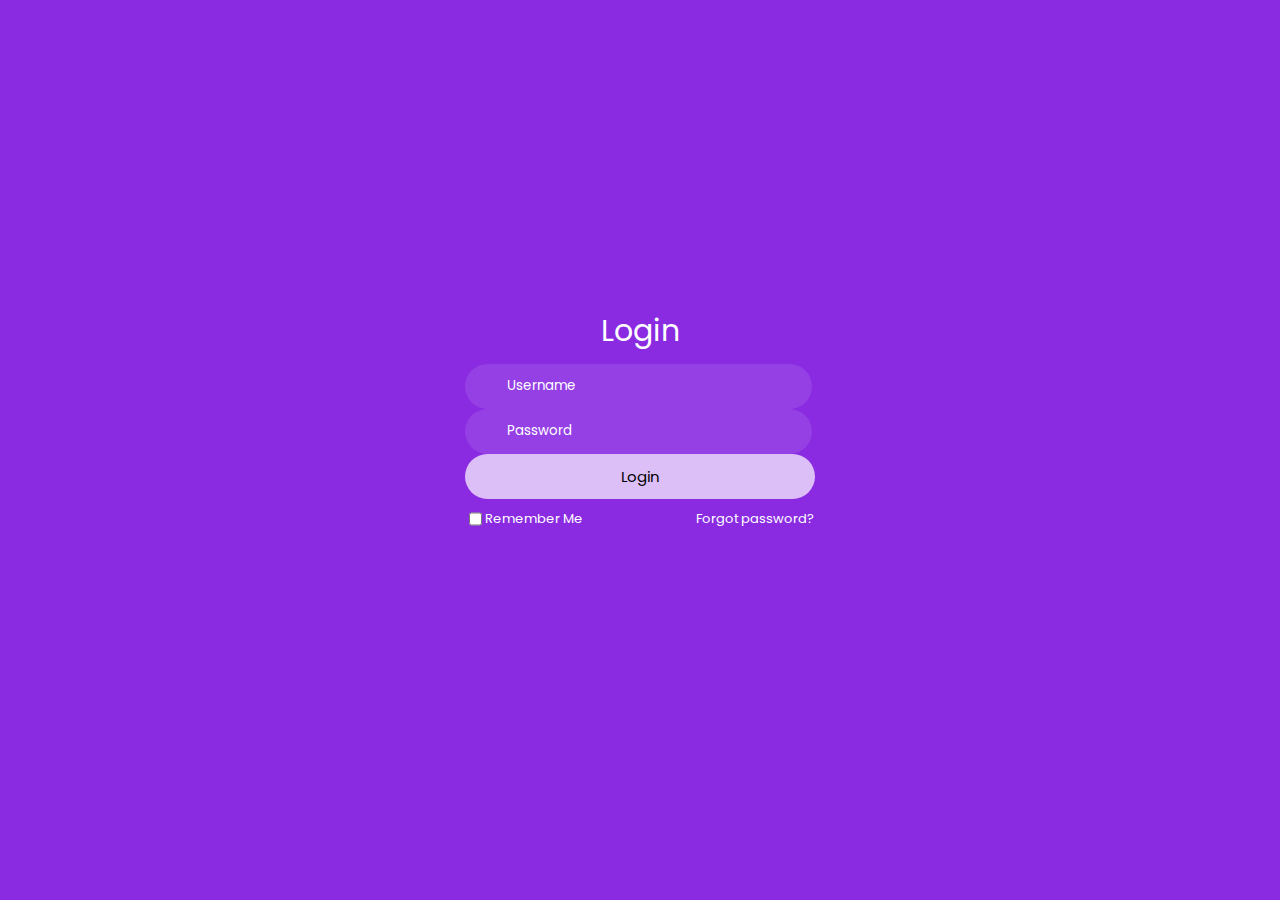
==== login.html @ aa1741dc "Add files via upload" ====
<!DOCTYPE html>
<html lang="en">

<head>
    <meta charset="UTF-8">
    <meta http-equiv="X-UA-Compatible" content="IE=edge">
    <meta name="viewport" content="width=device-width, initial-scale=1.0">
    <link rel="stylesheet" href="style.css">
    <link rel="stylesheet" href="boxicons/css/boxicons.css">
    <title>Login</title>
</head>

<body>
    <div class="box">
        <div class="container">
            <div class="top-header">

                <header>Login</header>
            </div>

            <div class="input-field">
                <input type="text" class="input" placeholder="Username" required>
                <i class="bx bx-user"></i>
            </div>
            <div class="input-field">
                <input type="password" class="input" placeholder="Password" required>
                <i class="bx bx-lock-alt"></i>
            </div>
            <div class="input-field">
                <input type="submit" class="submit" value="Login">
            </div>

            <div class="bottom">
                <div class="left">
                    <input type="checkbox" id="check">
                    <label for="check"> Remember Me</label>
                </div>
                <div class="right">
                    <label><a href="#">Forgot password?</a></label>
                </div>
            </div>
        </div>
    </div>
</body>

</html>
---- style.css ----
/* POPPINS FONT */
@import url('https://fonts.googleapis.com/css2?family=Poppins:wght@400;500;600;700&display=swap');

* {
    font-family: 'Poppins', sans serif;
}

body {
    background-color: blueviolet;
    background-size: cover;
    background-repeat: no-repeat;
    background-position: center;
    background-attachment: fixed;
}

.box {
    display: flex;
    justify-content: center;
    align-items: center;
    min-height: 90vh;
}

.container {
    width: 350px;
    display: flex;
    flex-direction: column;
    padding: 0 15px 0 15px;
}

span {
    color: #fff;
    font-size: small;
    display: flex;
    justify-content: center;
    padding: 10px 0 10px 0;
}

header {
    color: #fff;
    font-size: 30px;
    display: flex;
    justify-content: center;
    padding: 10px 0 10px 0;
}

.input-field {
    display: flex;
    flex-direction: column;
}

.input-field .input {
    height: 45px;
    width: 87%;
    border: none;
    outline: none;
    border-radius: 30px;
    color: #fff;
    padding: 0 0 0 42px;
    background: rgba(255, 255, 255, 0.1);
}

i {
    position: relative;
    top: -31px;
    left: 17px;
    color: #fff;
}

::-webkit-input-placeholder {
    color: #fff;
}

.submit {
    border: none;
    border-radius: 30px;
    font-size: 15px;
    height: 45px;
    outline: none;
    width: 100%;
    background: rgba(255, 255, 255, 0.7);
    cursor: pointer;
    transition: .3s;
}

.submit:hover {
    box-shadow: 1px 5px 7px 1px rgba(0, 0, 0, 0.2);
}

.bottom {
    display: flex;
    flex-direction: row;
    justify-content: space-between;
    font-size: small;
    color: #fff;
    margin-top: 10px;
}

.left {
    display: flex;
}

label a {
    color: #fff;
    text-decoration: none;
}
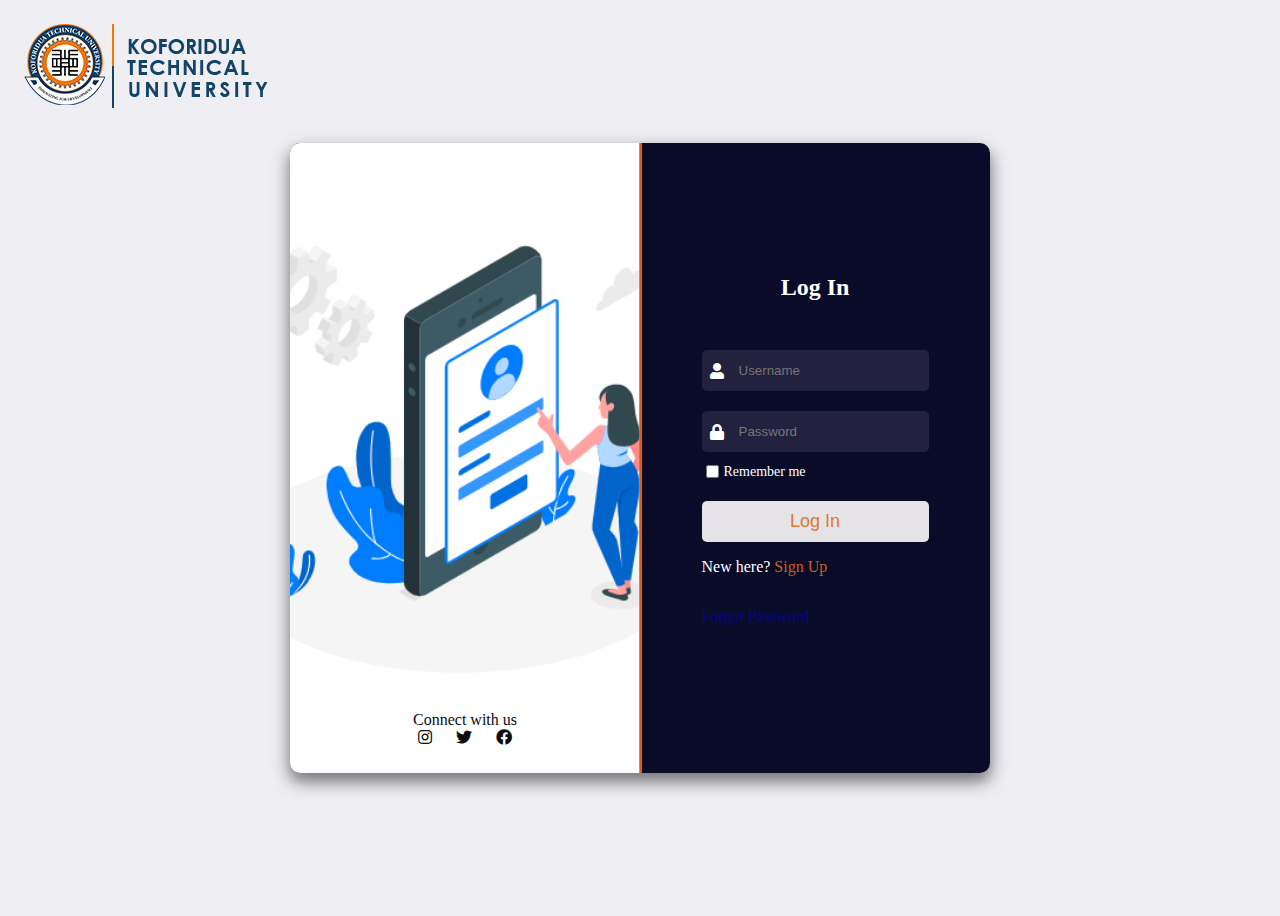
==== commit 118edf9e: "changes" ====
--- a/login.html
+++ b/login.html
@@ -1,46 +1,61 @@
-<!DOCTYPE html>
-<html lang="en">
-
-<head>
-    <meta charset="UTF-8">
-    <meta http-equiv="X-UA-Compatible" content="IE=edge">
-    <meta name="viewport" content="width=device-width, initial-scale=1.0">
-    <link rel="stylesheet" href="style.css">
-    <link rel="stylesheet" href="boxicons/css/boxicons.css">
-    <title>Login</title>
-</head>
-
-<body>
-    <div class="box">
-        <div class="container">
-            <div class="top-header">
-
-                <header>Login</header>
-            </div>
-
-            <div class="input-field">
-                <input type="text" class="input" placeholder="Username" required>
-                <i class="bx bx-user"></i>
-            </div>
-            <div class="input-field">
-                <input type="password" class="input" placeholder="Password" required>
-                <i class="bx bx-lock-alt"></i>
-            </div>
-            <div class="input-field">
-                <input type="submit" class="submit" value="Login">
-            </div>
-
-            <div class="bottom">
-                <div class="left">
-                    <input type="checkbox" id="check">
-                    <label for="check"> Remember Me</label>
-                </div>
-                <div class="right">
-                    <label><a href="#">Forgot password?</a></label>
-                </div>
-            </div>
-        </div>
-    </div>
-</body>
-
-</html>+<!DOCTYPE html>
+<html lang="en">
+<head>
+    <meta charset="UTF-8">
+    <meta name="viewport" content="width=device-width, initial-scale=1.0">
+    <title>Login Page</title>
+    <link rel="stylesheet" href="https://cdnjs.cloudflare.com/ajax/libs/font-awesome/5.15.3/css/all.min.css">
+      <link rel="stylesheet" type="text/css" href="login.css">
+</head>
+<body>
+    <div class="logo">
+        <a href="landing_page.html">
+            <img src="Img/ktu_logo1.png" alt="Logo">
+        </a>
+    </div>
+    <div class="card">
+        <div class="half left-half" style="position: relative;">
+            <img src="Img/halfcard.png" alt="Image">
+            <p style="position: absolute; bottom: 0; left: 0; right: 0;  color:rgb(12, 12, 12);; text-align: center; padding: 10px 0;">
+                Connect with us
+                <br>
+                <a href="#" style="color: rgb(12, 12, 12);; text-decoration: none; margin: 0 10px;">
+                    <i class="fab fa-instagram"></i>
+                </a>
+                <a href="#" style="color: rgb(12, 12, 12); text-decoration: none; margin: 0 10px;">
+                    <i class="fab fa-twitter"></i>
+                </a>
+                <a href="#" style="color: rgb(12, 12, 12);; text-decoration: none; margin: 0 10px;">
+                    <i class="fab fa-facebook"></i>
+                </a>
+            </p>
+        </div>
+        
+        <div class="half right-half">
+            <div class="login-container">
+                <h2 class="login-header" style="text-align: center;">Log In</h2>
+
+                <form class="login-form">
+                    <div class="input-container">
+                        <i class="fas fa-user"></i>
+                        <input type="text" placeholder="Username">
+                    </div>
+                    <div class="input-container">
+                        <i class="fas fa-lock"></i>
+                        <input type="password" placeholder="Password">
+                    </div>
+                    <div style="display: flex; align-items: center;">
+                        <input type="checkbox" style="margin-right: 5px;"> <span style="font-size: 14px;">Remember me</span>
+                    </div>
+                    
+                    <button type="submit">Log In</button>
+                    <p><span>New here? <a href="signup.html" class="signup-link">Sign Up</a></span></p>
+                    <p><span><a href="#" class="forgot-password-link">Forgot Password</a></span></p>
+                </form>
+            </div>
+        </div>
+        <div class="bordered-section"></div>
+    </div>
+    
+</body>
+</html>
--- a/login.css
+++ b/login.css
@@ -0,0 +1,122 @@
+body {
+    background-color: rgb(238, 238, 243);
+    display: flex;
+    justify-content: center;
+    align-items: center;
+    height: 100vh;
+    margin: 30;
+}
+.logo {
+position: absolute;
+top: 20px;
+left: 20px;
+}
+
+.card {
+width: 80%;
+max-width: 700px;
+height: 70vh;
+border-radius: 10px;
+box-shadow: 0px 8px 12px rgba(0, 0, 0, 0.2), 0px 8px 20px rgba(0, 0, 0, 0.4);
+display: flex;
+overflow: hidden;
+}
+
+
+.half {
+    flex: 1; 
+    display: flex;
+    justify-content: center;
+    align-items: center;
+    transition: background-color 0.3s ease;
+    position: relative;
+}
+
+.left-half {
+    background-color: rgb(30, 30, 32); 
+    color: white;
+    position: relative;
+    overflow: hidden;
+}
+
+.left-half img {
+    position: absolute;
+    width: 100%;
+    height: 100%;
+    object-fit: cover;
+}
+
+.right-half {
+    background-color: rgb(10, 10, 41); 
+    color: white;
+    position: relative;
+    overflow: hidden;
+}
+
+.bordered-section {
+position: absolute;
+top: 20;
+left: 50%;
+width: 3px;
+height: 70%; 
+background-color: rgba(228, 105, 23, 0.905);
+transform: translateX(-30%);
+}
+
+.login-form {
+    padding: 20px;
+    display: flex;
+    flex-direction: column;
+}
+
+.login-form .input-container {
+    margin: 10px 0;
+    display: flex;
+    align-items: center;
+    background-color: rgba(255, 255, 255, 0.1);
+    border-radius: 5px;
+    padding: 8px;
+}
+
+.login-form .input-container i {
+    margin-right: 10px;
+    color: white;
+}
+
+.login-form input[type="text"],
+.login-form input[type="password"] {
+    background: none;
+    border: none;
+    color: white;
+    width: 100%;
+    padding: 5px;
+}
+
+.login-form button {
+    margin-top: 20px;
+    padding: 10px;
+    background-color: rgba(253, 251, 250, 0.905);
+    border: none;
+    color:rgba(228, 105, 23, 0.905);
+    cursor: pointer;
+    border-radius: 5px;
+}
+.login-form button {
+font-size: 18px; 
+}
+
+.signup-link {
+color: rgba(228, 105, 23, 0.905);
+text-decoration: none;
+}
+
+.forgot-password-link {
+color: rgb(5, 5, 143);
+text-decoration: none;
+}
+.center {
+display: flex;
+justify-content: center;
+align-items: center;
+height: 100vh;
+}